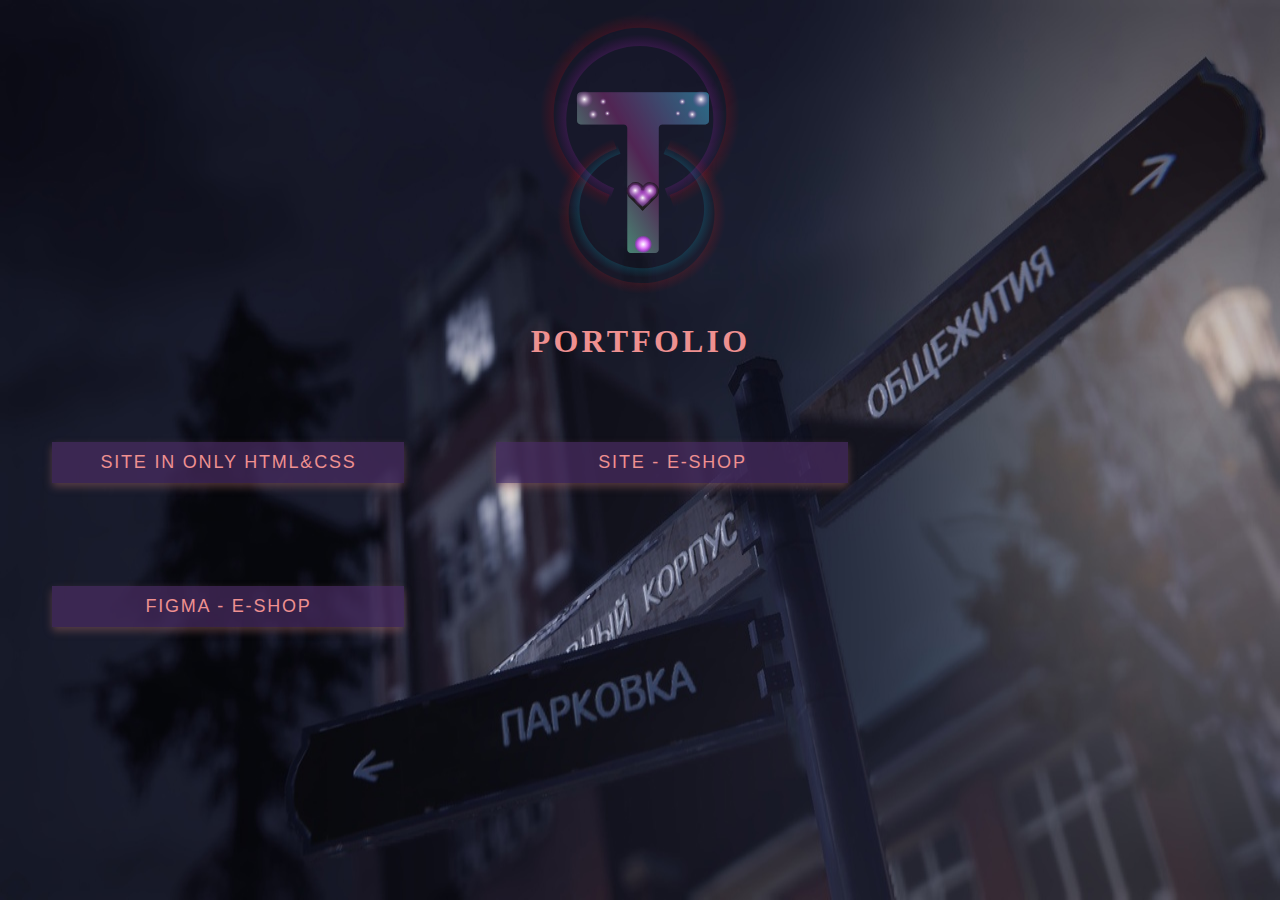
==== index.html @ be52e46e "Add files via upload" ====
<!DOCTYPE html>
<html lang="en">

<head>
    <meta charset="UTF-8">
    <meta http-equiv="X-UA-Compatible" content="IE=edge">
    <meta name="viewport" content="width=device-width, initial-scale=1.0">
    <title>Портфолио</title>
    <link rel="stylesheet" href="/assets/css/bootstrap.min.css">
    <link rel="stylesheet" href="/assets/css/style.css">
    <link rel="icon" href="assets/img/logo1.svg">

</head>

<body background="assets/img/bg2.jpg" class="background">
    <div class="container-fluid">
        <div class="row">
            <nav role="navigation" class="navbar navbar-inverse">
                <div class="container">
                    <div class="navbar-header header">
                        <div class="row">
                            <div class="col-lg-12">
                                <div class="logo">
                                    <img src="assets/img/logo4.svg" alt="logo_img" width="200px"
                                        text-algin="center">
                                </div>

                                <h1>Portfolio</h1>

                            </div>
                        </div>
                    </div>

                    <div class="container">
                        <div class="row">
                            <div class="col-md-2">
                                <div class="card">
                                    <p><button><a href="first_site/homepage.html">Site in only HTML&CSS</a></button></p>
                                </div>

                                <div class="card">
                                    <p><button><a
                                                href="eshop/shop.html">site
                                                - E-shop</a></button></p></div>

                                <div class="card">
                                    <p><button><a
                                                href="https://www.figma.com/proto/2PxsM2HKePt9tntQamXbn8/Untitled?type=design&node-id=1-206&scaling=contain&page-id=0%3A1&starting-point-node-id=1%3A26">Figma
                                                - E-shop</a></button></p></div>
                                


                                </div>
                            </div>
                        </div>
                    </div>
                </div>
        </div>
    </div>
    </nav>
    </div>
    </div>

    <script src="https://ajax.googleapis.com/ajax/libs/jquery/1.11.3/jquery.min.js"></script>
    <script src="/assets/js/bootstrap.min.js"></script>
</body>

</html>
---- assets/css/style.css ----
.logo_text{
    color:rgb(238, 144, 144);
    text-align: center;
}

.logo .logo_img {
	display: block;
	margin:  auto;
  }
  
  .logo {
	color: #ffffff;
	font-family: Trebuchet MS, sans-serif;
	font-size: 15px;
	font-weight: 500;
	line-height: 24px;
	text-transform: auto;
	text-align: center;
	margin-top: 14px;
  }

.first{
    color: rgb(238, 144, 144);
    text-align: center;
    margin-top: 100px;
    width: 100px;
    margin-left: auto;
    margin-right: auto;
}

.first a{
    display: inline-block;
	margin-left: 1px;
	padding: 28px 1.5em 0em 1.5em;
	letter-spacing: 0.10em;
	text-decoration: none;
	font-size: 1em;
	text-transform: uppercase;
	outline: 0;
	color: rgb(238, 144, 144);
    text-decoration: underline;
}

.background {
    background-repeat: no-repeat;
    background-attachment: fixed;
    background-size: 100% 100%;
}
h3,a {
	margin-left: 1px;
	padding: 28px 1.5em 0em 1.5em;
	letter-spacing: 0.10em;
	text-decoration: none;
	font-size: 1em;
	text-transform: uppercase;
	outline: 0;
	color: rgb(238, 144, 144);
	text-align: left;
}
h1{
	margin-left: 1px;
	padding: 0px 0em 0em 0em;
	letter-spacing: 0.10em;
	text-decoration: none;
	font-size: 1m;
	text-transform: uppercase;
	outline: 0;
	color: rgb(238, 144, 144);
	text-align: center;
    
}

p{
	margin-left: 01x;
	padding: 25px 1.5em 0em 1.5em;
	letter-spacing: 0.10em;
	text-decoration: none;
	font-size: 1em;
	text-transform: uppercase;
	outline: 0;
	color: rgb(238, 144, 144);
	text-align: center;
    
}

.card {
	/* float:inline-start; */
	/* background: rgb(97, 135, 31); */
	/* box-shadow: 5px 8px 5px 8px  rgb(0, 0, 0); */
	margin: center;
	width: 400px;
	height: 100px;
	margin: auto;
	text-align: center;
	font-family: arial;
	padding: 20px;
  }
  
  .card button {
	border: 10px;
	box-shadow: 0 4px 8px 0 rgba(156, 98, 98, 0.476);
	outline: 0;
	padding: 10px;
	color: rgb(157, 255, 0);
	background-color: #4b2d64b0;
	text-align: center;
	cursor: pointer;
	width: 100%;
	font-size: 18px;
  }
  
  .card button:hover {
	opacity: 0.5;
  }



.card {
	align-items: center;
	display: inline-block; 
    overflow: hidden; /* Скрываем всё за контуром */
}
.card  button {
    transition: 1.2s; /* Время эффекта */
    display: block; 

}
.card  button:hover {

    transform: scale(1.2); /* Увеличиваем масштаб */
}
.card-full{
	align-items: center;
}
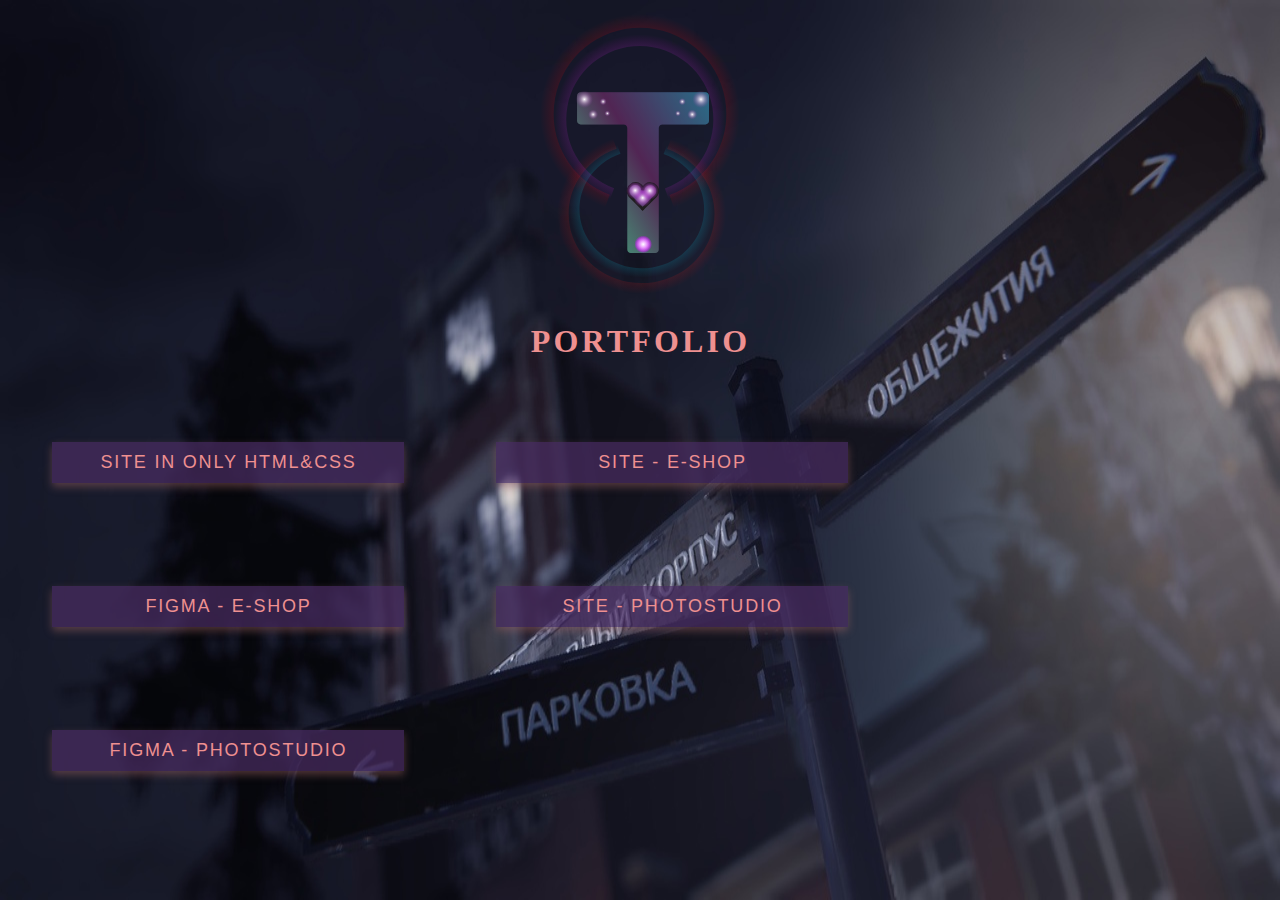
==== commit 5c99398c: "Update index.html" ====
--- a/index.html
+++ b/index.html
@@ -48,6 +48,15 @@
                                                 href="https://www.figma.com/proto/2PxsM2HKePt9tntQamXbn8/Untitled?type=design&node-id=1-206&scaling=contain&page-id=0%3A1&starting-point-node-id=1%3A26">Figma
                                                 - E-shop</a></button></p></div>
                                 
+                                <div class="card">
+                                    <p><button><a
+                                                href="photostudio/index.html">Site
+                                                - photostudio</a></button></p></div>
+                                <div class="card">
+                                    <p><button><a
+                                                href="https://www.figma.com/file/FhlTw38jWhJuApf4FlY6Aw/Foto?type=design&node-id=4%3A58&t=ZYtZ2BC45a7svsh8-1">Figma
+                                                - photostudio</a></button></p></div>
+                                
 
 
                                 </div>
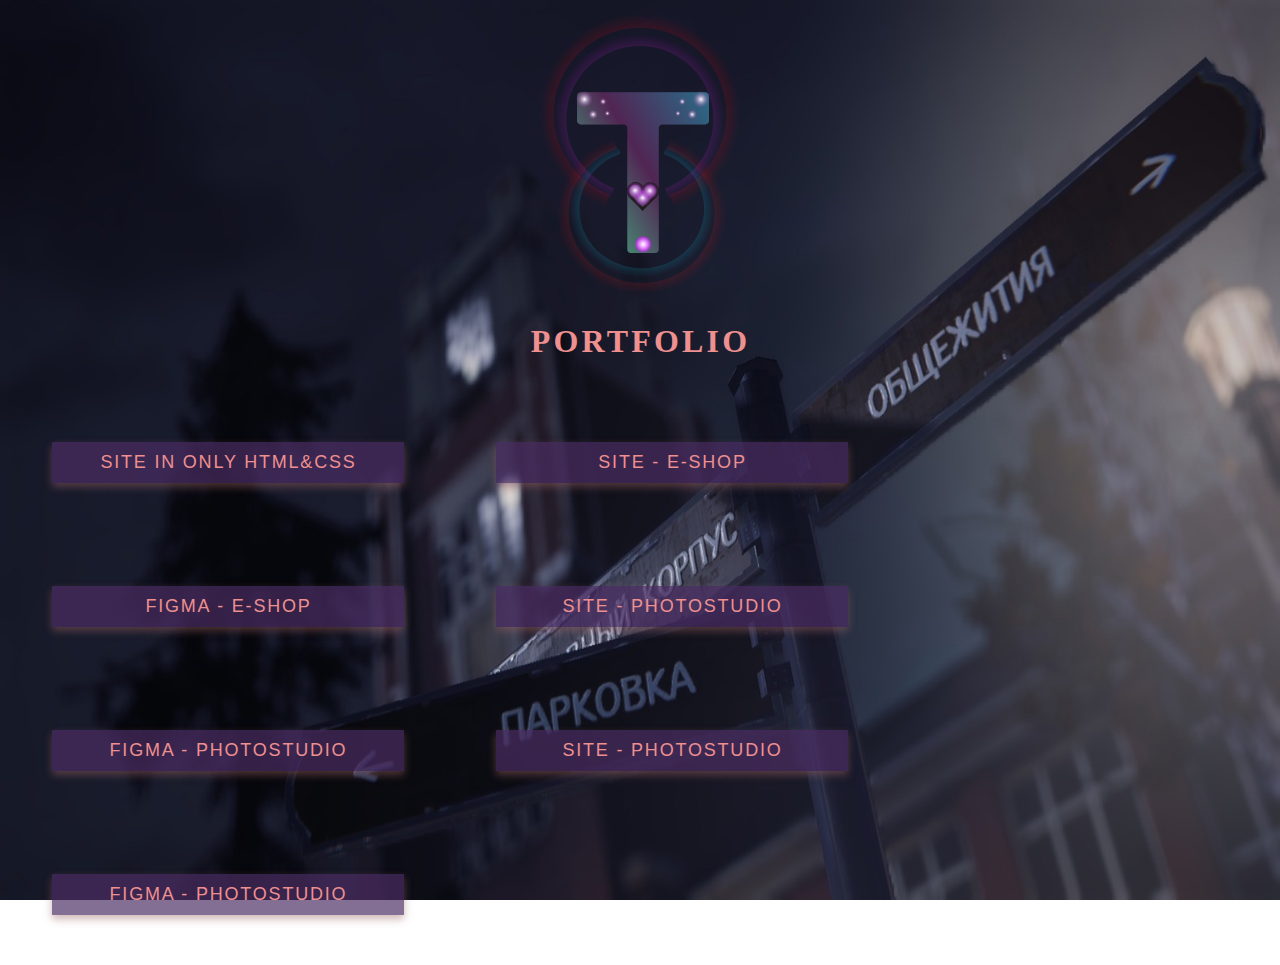
==== commit f10a28fb: "Update index.html" ====
--- a/index.html
+++ b/index.html
@@ -57,6 +57,15 @@
                                                 href="https://www.figma.com/file/FhlTw38jWhJuApf4FlY6Aw/Foto?type=design&node-id=4%3A58&t=ZYtZ2BC45a7svsh8-1">Figma
                                                 - photostudio</a></button></p></div>
                                 
+                                <div class="card">
+                                    <p><button><a
+                                                href="autokool/index.html">Site
+                                                - photostudio</a></button></p></div>
+                                <div class="card">
+                                    <p><button><a
+                                                href="https://www.figma.com/file/gEN5Q6JIoLDlP6iLCTHUgE/Untitled?type=design&node-id=1%3A2&t=IbraVhzX51i7f29v-1">Figma
+                                                - photostudio</a></button></p></div>
+                                
 
 
                                 </div>
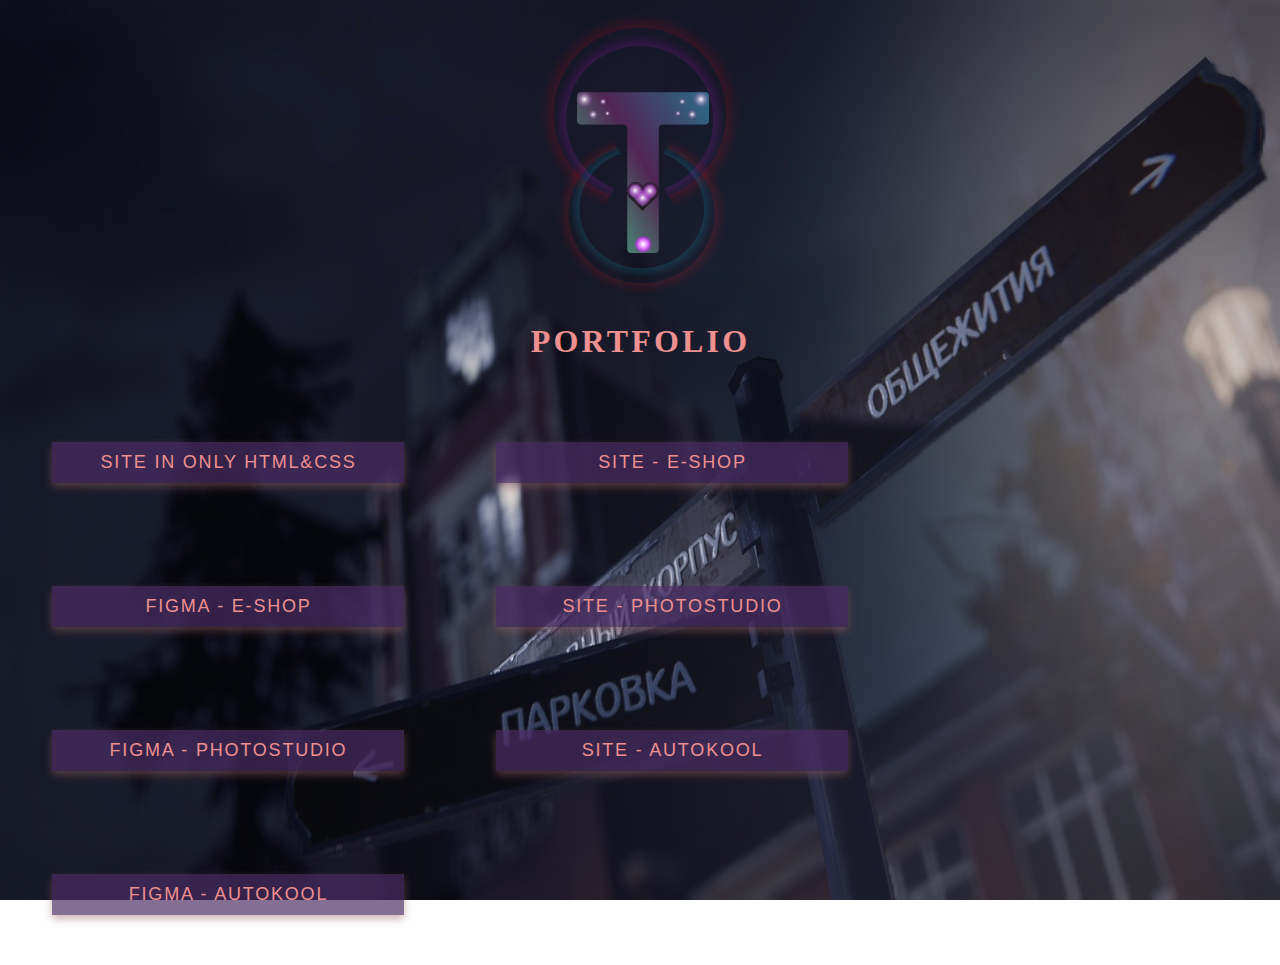
==== commit 6aaf71c4: "Update index.html" ====
--- a/index.html
+++ b/index.html
@@ -60,11 +60,11 @@
                                 <div class="card">
                                     <p><button><a
                                                 href="autokool/index.html">Site
-                                                - photostudio</a></button></p></div>
+                                                - autokool</a></button></p></div>
                                 <div class="card">
                                     <p><button><a
                                                 href="https://www.figma.com/file/gEN5Q6JIoLDlP6iLCTHUgE/Untitled?type=design&node-id=1%3A2&t=IbraVhzX51i7f29v-1">Figma
-                                                - photostudio</a></button></p></div>
+                                                - autokool</a></button></p></div>
                                 
 
 
